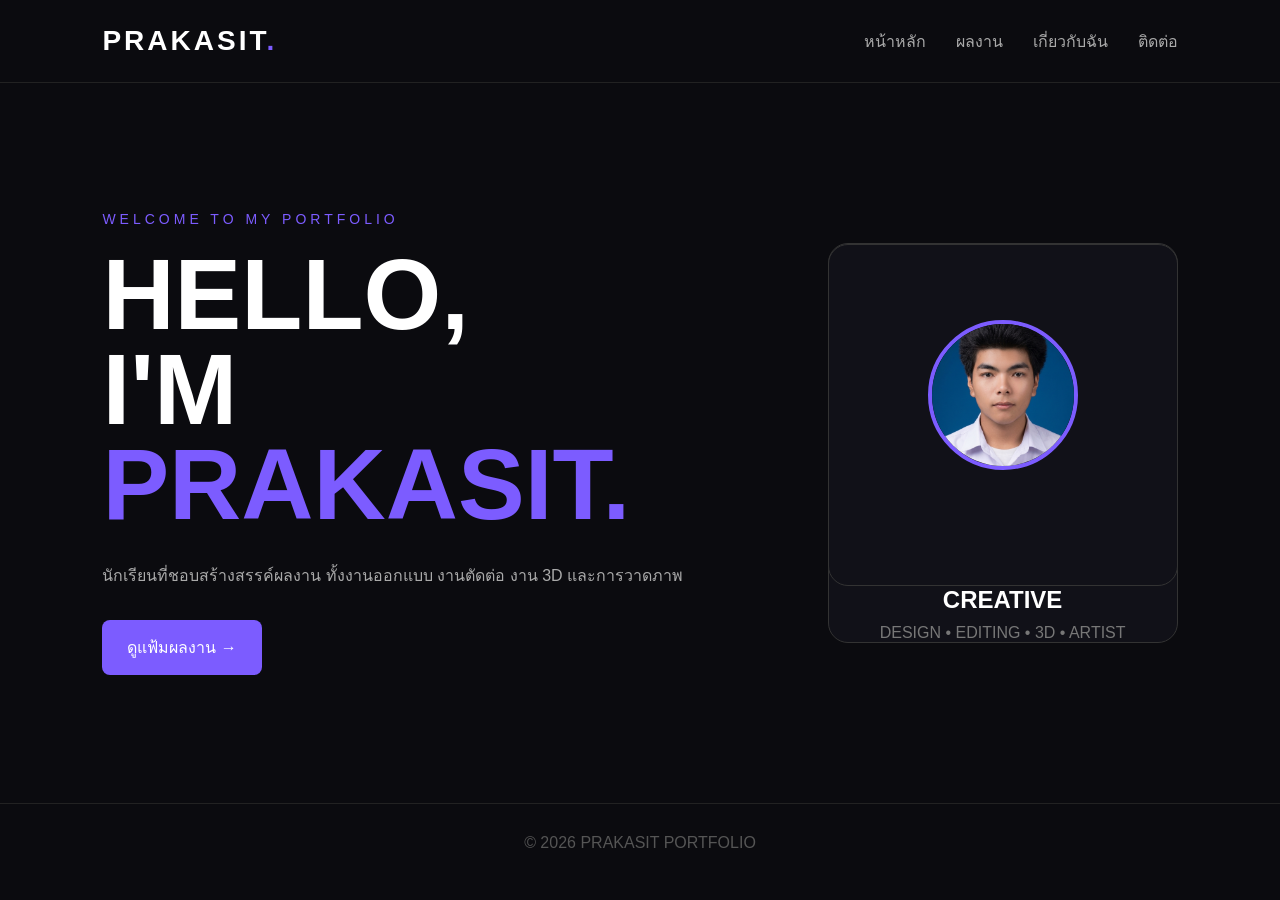
==== index.html @ 11196309 "Update index.html" ====
<!DOCTYPE html>
<html lang="th">
<head>
    <meta charset="UTF-8">
    <meta name="viewport" content="width=device-width, initial-scale=1.0">

    <title>PRAKASIT | Portfolio</title>

    <link rel="stylesheet" href="css/style.css">
</head>

<body>

    <!-- Navigation -->
    <nav class="navbar">

        <div class="logo">
            PRAKASIT<span>.</span>
        </div>

        <div class="menu">
            <a href="index.html">หน้าหลัก</a>
            <a href="portfolio.html">ผลงาน</a>
            <a href="about.html">เกี่ยวกับฉัน</a>
            <a href="contact.html">ติดต่อ</a>
        </div>

    </nav>


    <!-- Hero -->
    <main class="hero">

        <div class="hero-text">

            <p class="small-text">
                WELCOME TO MY PORTFOLIO
            </p>

            <h1>
                HELLO,<br>
                I'M <span>PRAKASIT.</span>
            </h1>

            <p class="description">
                นักเรียนที่ชอบสร้างสรรค์ผลงาน
                ทั้งงานออกแบบ งานตัดต่อ งาน 3D
                และการวาดภาพ
            </p>

            <a href="portfolio.html" class="button">
                ดูแฟ้มผลงาน →
            </a>

        </div>


        <div class="hero-card">
            <div class="hero-card">

    <img class="profile-image" src="1782193732530.png" alt="PRAKASIT">
    </h2>
    </p>

            </div>
            
            <h2>
                CREATIVE
            </h2>

            <p>
                DESIGN • EDITING • 3D • ARTIST 
            </p>

        </div>

    </main>


    <!-- Footer -->
    <footer>
        © 2026 PRAKASIT PORTFOLIO
    </footer>

</body>
</html>
---- css/style.css ----
* {
    margin: 0;
    padding: 0;
    box-sizing: border-box;
}


body {

    font-family: Arial, sans-serif;

    background: #0b0b0f;

    color: white;

    min-height: 100vh;

}


/* NAVBAR */

.navbar {

    width: 100%;

    padding: 25px 8%;

    display: flex;

    justify-content: space-between;

    align-items: center;

    border-bottom: 1px solid #222;

}


.logo {

    font-size: 28px;

    font-weight: bold;

    letter-spacing: 3px;

}


.logo span {

    color: #7c5cff;

}


.menu {

    display: flex;

    gap: 30px;

}


.menu a {

    color: #aaa;

    text-decoration: none;

    transition: 0.3s;

}


.menu a:hover {

    color: white;

}


/* HERO */

.hero {

    min-height: 80vh;

    padding: 80px 8%;

    display: flex;

    justify-content: space-between;

    align-items: center;

}


.hero-text {

    max-width: 600px;

}


.small-text {

    color: #7c5cff;

    letter-spacing: 4px;

    font-size: 14px;

    margin-bottom: 20px;

}


h1 {

    font-size: clamp(50px, 8vw, 100px);

    line-height: 0.95;

    margin-bottom: 30px;

}


h1 span {

    color: #7c5cff;

}


.description {

    color: #aaa;

    line-height: 1.8;

    margin-bottom: 30px;

}


.button {

    display: inline-block;

    padding: 15px 25px;

    background: #7c5cff;

    color: white;

    text-decoration: none;

    border-radius: 8px;

    transition: 0.3s;

}


.button:hover {

    transform: translateY(-4px);

}


/* HERO CARD */

.hero-card {

    width: 350px;

    height: 400px;

    border: 1px solid #333;

    border-radius: 20px;

    display: flex;

    flex-direction: column;

    justify-content: center;

    align-items: center;

    background: #111118;

}


.circle {

    width: 150px;

    height: 150px;

    border-radius: 50%;

    background: #7c5cff;

    display: flex;

    justify-content: center;

    align-items: center;

    font-size: 80px;

    font-weight: bold;

    margin-bottom: 30px;

}
    .profile-image {

    width: 150px;

    height: 150px;

    object-fit: cover;

    border-radius: 50%;

    display: block;

    margin-bottom: 30px;

    border: 4px solid #7c5cff;

    }

.hero-card p {

    color: #777;

    margin-top: 10px;

}


/* PORTFOLIO */

.portfolio,
.about,
.contact {

    padding: 80px 8%;

}


.work-grid {

    margin-top: 50px;

    display: grid;

    grid-template-columns:
        repeat(2, 1fr);

    gap: 25px;

}


.work-card {

    background: #111118;

    border: 1px solid #25252d;

    border-radius: 15px;

    overflow: hidden;

    transition: 0.3s;

}


.work-card:hover {

    transform: translateY(-8px);

    border-color: #7c5cff;

}


.work-image {

    height: 220px;

    display: flex;

    justify-content: center;

    align-items: center;

    font-size: 80px;

    background: #181820;

}


.work-info {

    padding: 25px;

}


.work-info h2 {

    margin-bottom: 10px;

}


.work-info p {

    color: #888;

    margin-bottom: 20px;

}


.work-info a {

    color: #7c5cff;

    text-decoration: none;

}


/* ABOUT / CONTACT */

.about-box,
.contact-box {

    max-width: 700px;

    background: #111118;

    border: 1px solid #25252d;

    border-radius: 15px;

    padding: 40px;

    line-height: 2;

}


.about-box h2 {

    margin-bottom: 20px;

}


.about-box p {

    color: #aaa;

    margin-bottom: 15px;

}


.contact-box {

    color: #aaa;

}


.contact-box hr {

    border: 0;

    border-top: 1px solid #333;

    margin: 25px 0;

}


/* FOOTER */

footer {

    text-align: center;

    padding: 30px;

    color: #555;

    border-top: 1px solid #222;

}


/* MOBILE */

@media (max-width: 768px) {

    .navbar {

        flex-direction: column;

        gap: 20px;

    }

    .menu {

        gap: 15px;

        flex-wrap: wrap;

        justify-content: center;

    }

    .hero {

        flex-direction: column;

        gap: 60px;

        text-align: center;

    }

    .hero-card {

        width: 100%;

        max-width: 350px;

    }

    .work-grid {

        grid-template-columns: 1fr;

    }

  }
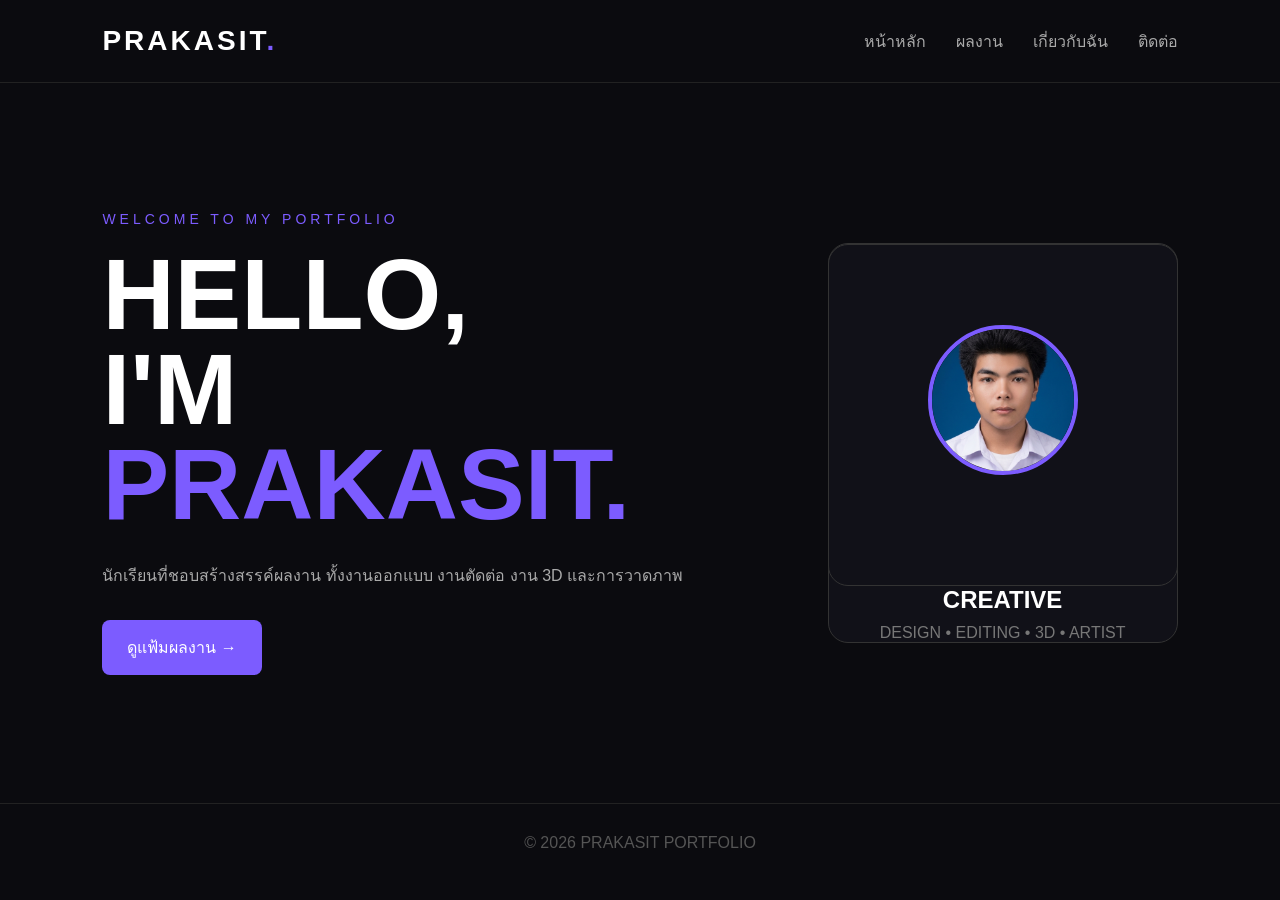
==== commit ac18cb76: "Update index.html" ====
--- a/index.html
+++ b/index.html
@@ -59,8 +59,6 @@
             <div class="hero-card">
 
     <img class="profile-image" src="1782193732530.png" alt="PRAKASIT">
-    </h2>
-    </p>
 
             </div>
             
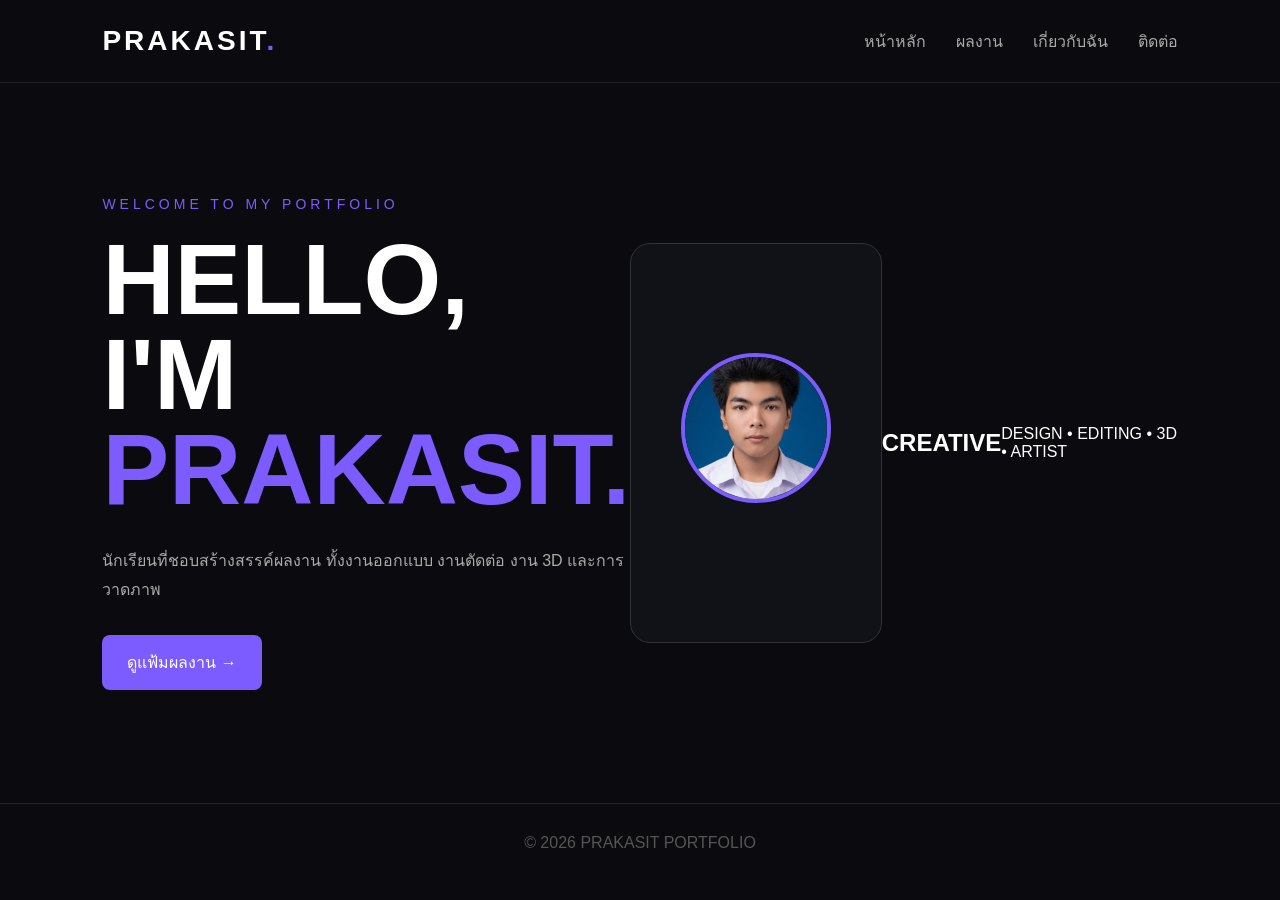
==== commit 6411725b: "Update index.html" ====
--- a/index.html
+++ b/index.html
@@ -53,9 +53,6 @@
             </a>
 
         </div>
-
-
-        <div class="hero-card">
             <div class="hero-card">
 
     <img class="profile-image" src="1782193732530.png" alt="PRAKASIT">
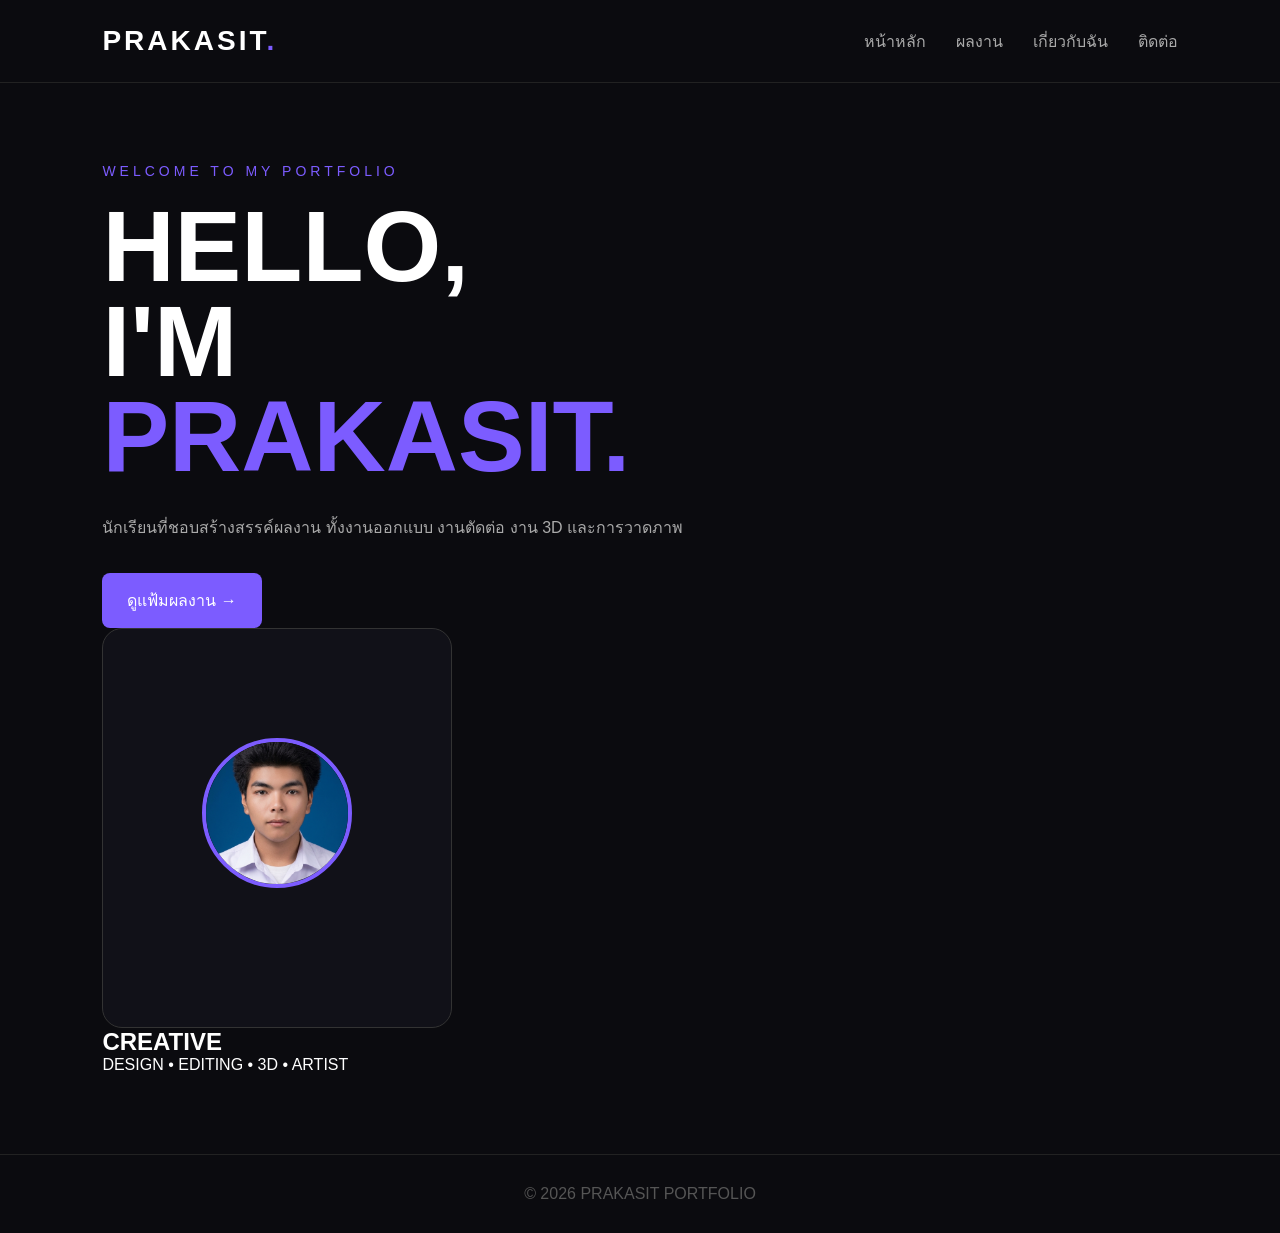
==== commit f50f40c1: "Update index.html" ====
--- a/index.html
+++ b/index.html
@@ -52,7 +52,6 @@
                 ดูแฟ้มผลงาน →
             </a>
 
-        </div>
             <div class="hero-card">
 
     <img class="profile-image" src="1782193732530.png" alt="PRAKASIT">
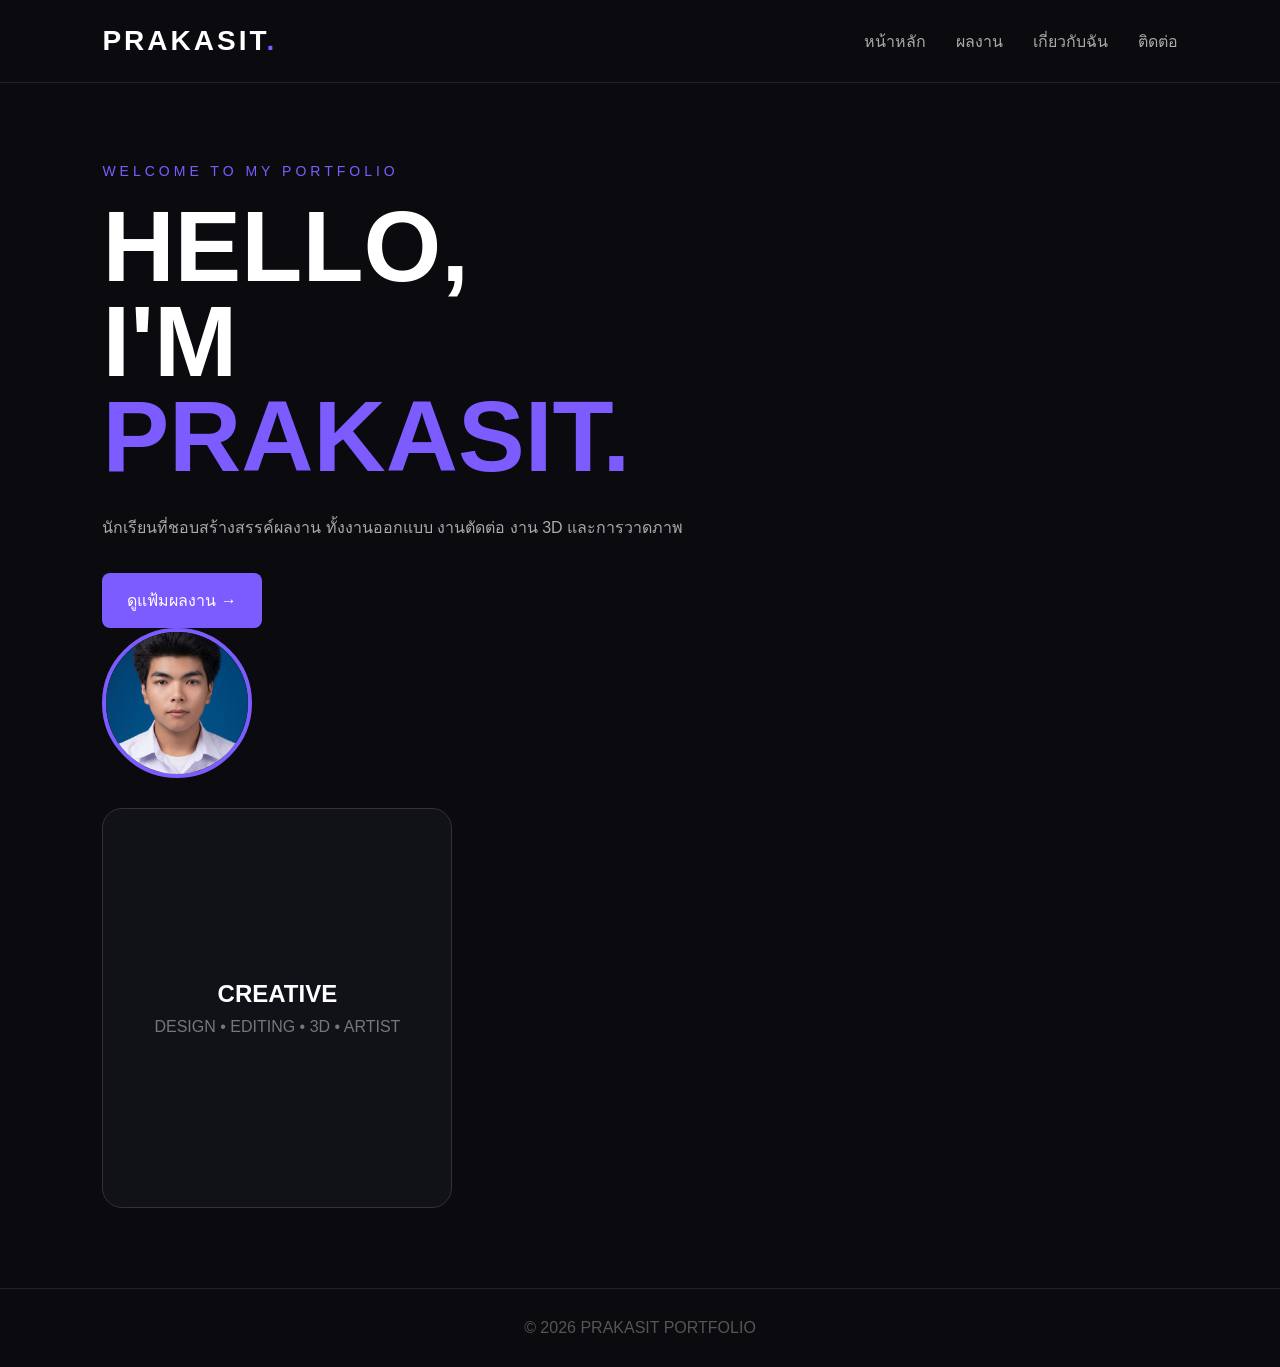
==== commit 893d6c6b: "Update index.html" ====
--- a/index.html
+++ b/index.html
@@ -52,11 +52,9 @@
                 ดูแฟ้มผลงาน →
             </a>
 
-            <div class="hero-card">
-
     <img class="profile-image" src="1782193732530.png" alt="PRAKASIT">
 
-            </div>
+            <div class="hero-card">
             
             <h2>
                 CREATIVE
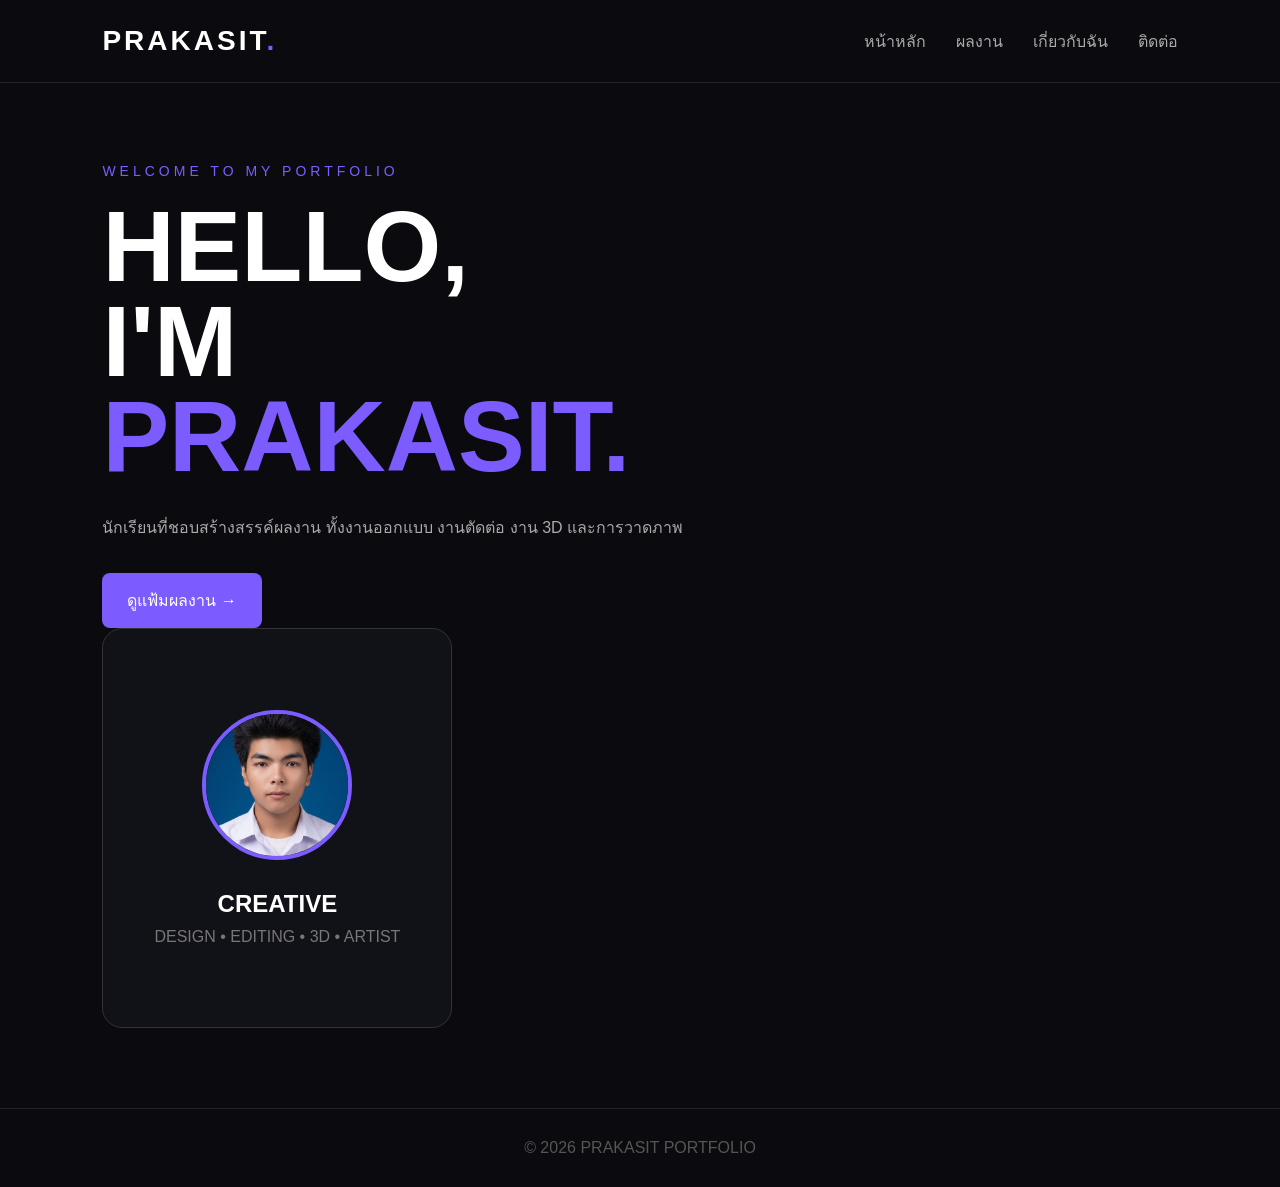
==== commit a9827df2: "Update index.html" ====
--- a/index.html
+++ b/index.html
@@ -52,9 +52,9 @@
                 ดูแฟ้มผลงาน →
             </a>
 
-    <img class="profile-image" src="1782193732530.png" alt="PRAKASIT">
-
             <div class="hero-card">
+        
+            <img class="profile-image" src="1782193732530.png" alt="PRAKASIT">
             
             <h2>
                 CREATIVE
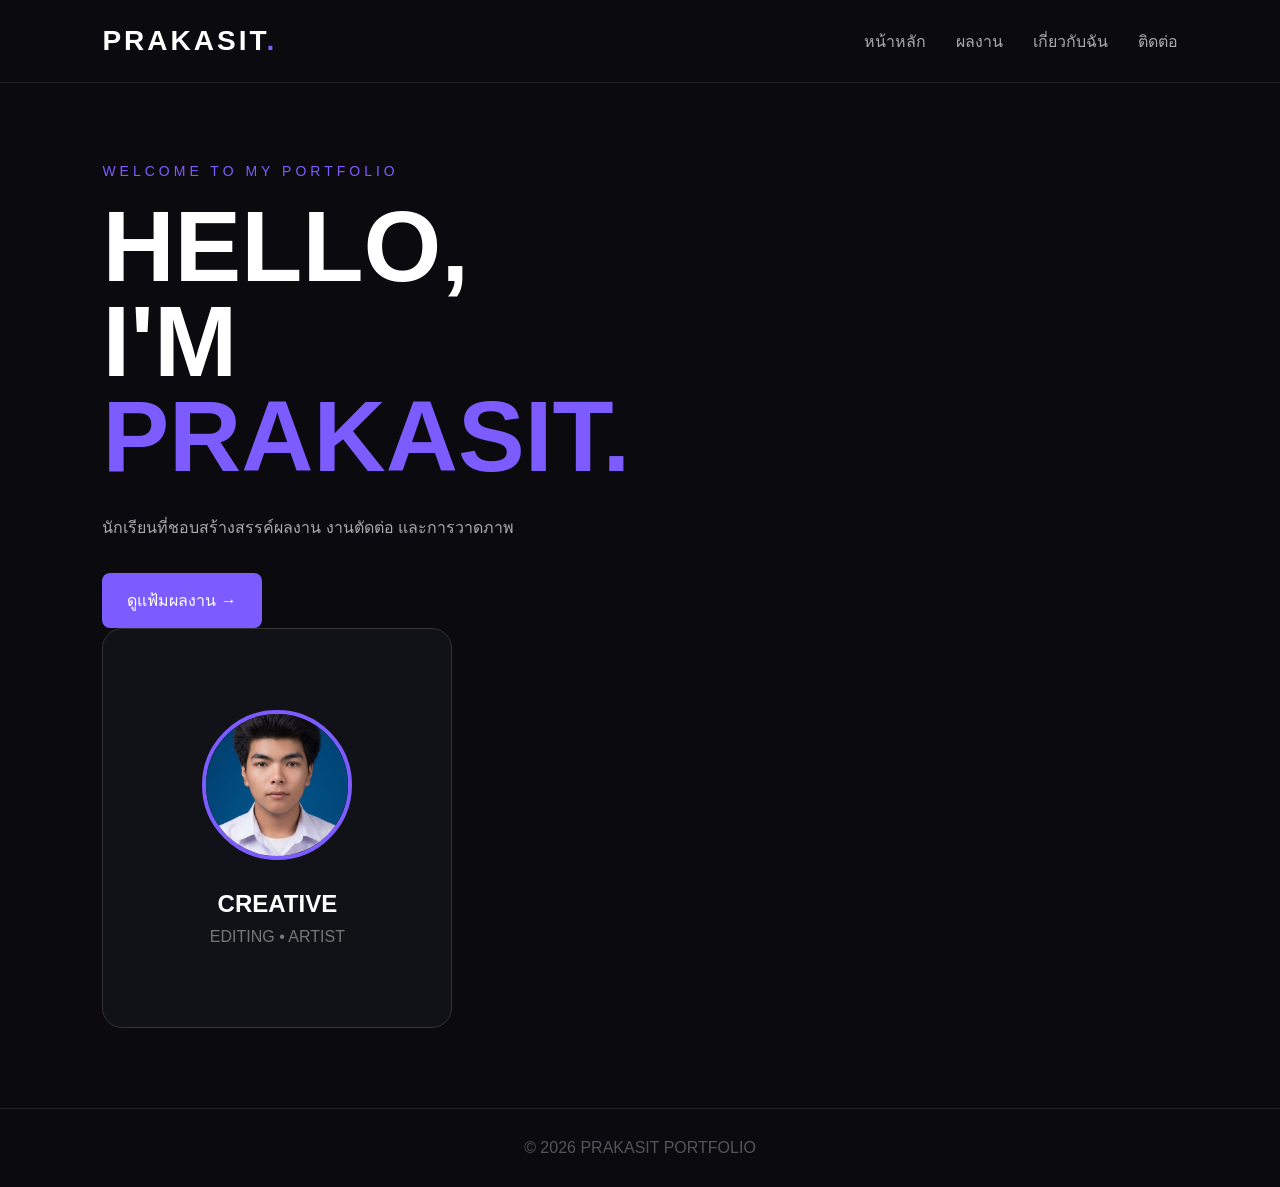
==== commit 9c9a1588: "Update index.html" ====
--- a/index.html
+++ b/index.html
@@ -44,7 +44,7 @@
 
             <p class="description">
                 นักเรียนที่ชอบสร้างสรรค์ผลงาน
-                ทั้งงานออกแบบ งานตัดต่อ งาน 3D
+                งานตัดต่อ
                 และการวาดภาพ
             </p>
 
@@ -61,7 +61,7 @@
             </h2>
 
             <p>
-                DESIGN • EDITING • 3D • ARTIST 
+                 EDITING • ARTIST 
             </p>
 
         </div>
